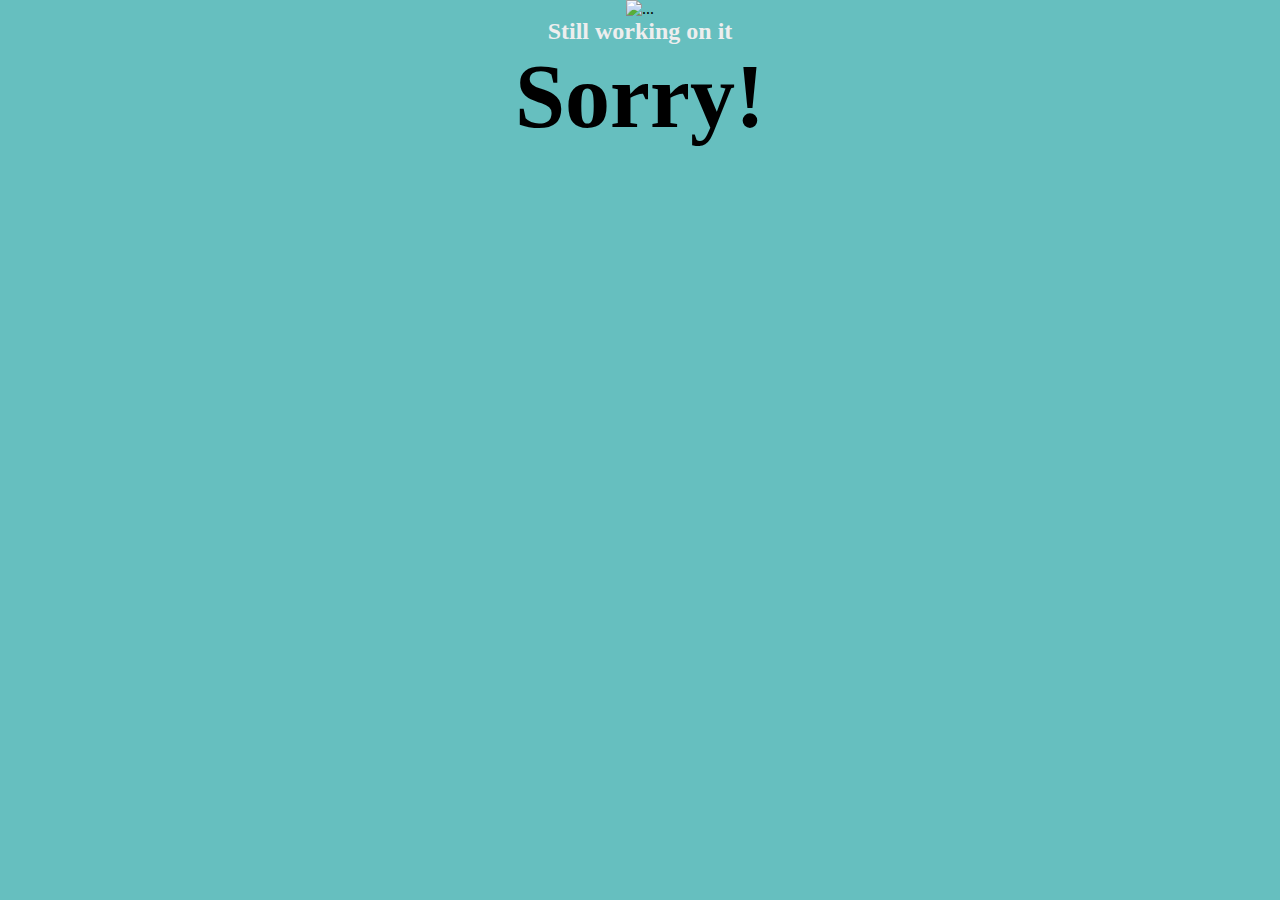
==== experience.html @ 9b8a1d78 "Add files via upload" ====
<!DOCTYPE html>
<html lang="en" dir="ltr">
  <head>
    <meta charset="utf-8">
    <title>Oscar Lopcamp | Experience</title>
    <link rel="stylesheet" href="css/styles.css">
  </head>
  <body>
    <img src="https://media0.giphy.com/media/mz9h5VepIFMg8/200w.webp?cid=ecf05e47aab8a73c94cdfbde5dd42be1b126dbe694c402a7&rid=200w.webp" alt="...">
    <h2>Still working on it</h2>
    <h1>Sorry!</h1>
  </body>
</html>
---- css/styles.css ----
body{
  margin:0;
  padding: 0;
  border: 0;
  background-color: #66bfbf;
  text-align: center;
  font-family: 'Architects Daughter', cursive;
}

.container{
  text-align: center;
  margin: 0;
}

header img{
margin: 0;
	padding:10px ;
}

nav a{
	color: #fff;
	text-decoration: none;
	font-size: 40px;
}
nav ul{
	display:flex;
  list-style:none;
}
nav li{
	padding-right: 50px;
}
nav h2{
  font-size: 2.5rem;
}

h1{
  font-size: 562.5%;
  margin: 0;
}
h2{
  color: #eee;
  margin: 0;
}

h3{
  background-color: #66bfbf;
  color: blue;
}
hr{
  border-style: dotted;
  width: 10%;
  border-bottom: 0;
  border-left: 0;
  border-right: 0;
  border-top-width: 20px;
  padding-top: 40px;
  padding-bottom: 10px;
}

.pro{
  text-decoration: underline;
  color: black;
  font-size: 2.5rem;
}

.top-container{
  position: relative;
  padding-top: 100px;
  color: black;
  margin: 0;
  padding: 0;
}
.top-container h1{
  margin: 0;
}

.middle-container p{
  background-color: #66bfbf;
  padding: 1em 7em 1em 7em;
  width: 70%;
  font-size: 2.5rem;
  margin: 0;
}
.middle-container{
  font-size: 4rem;
}


.contact-me{
  font-size: 3rem;
}
.contact-me p{
  font-size: 1rem;
}
@media(max-width: 768px){
  header {
    padding: 0;
    text-align: center;
  }
  header img{
    float: none;
    padding: 10px 0 0 0;
    width: 200px
  }
  nav{
    padding: 0;
    text-align: center;
  }
  nav ul{
    text-align: center;
    padding: 6rem;
  }
  nav il{
    text-align: center;
    padding: 0;
  }
  .middle-container p{
    padding: 3em;
    text-align: center;
  }
  #title{
    padding-top:1px;
  }
}
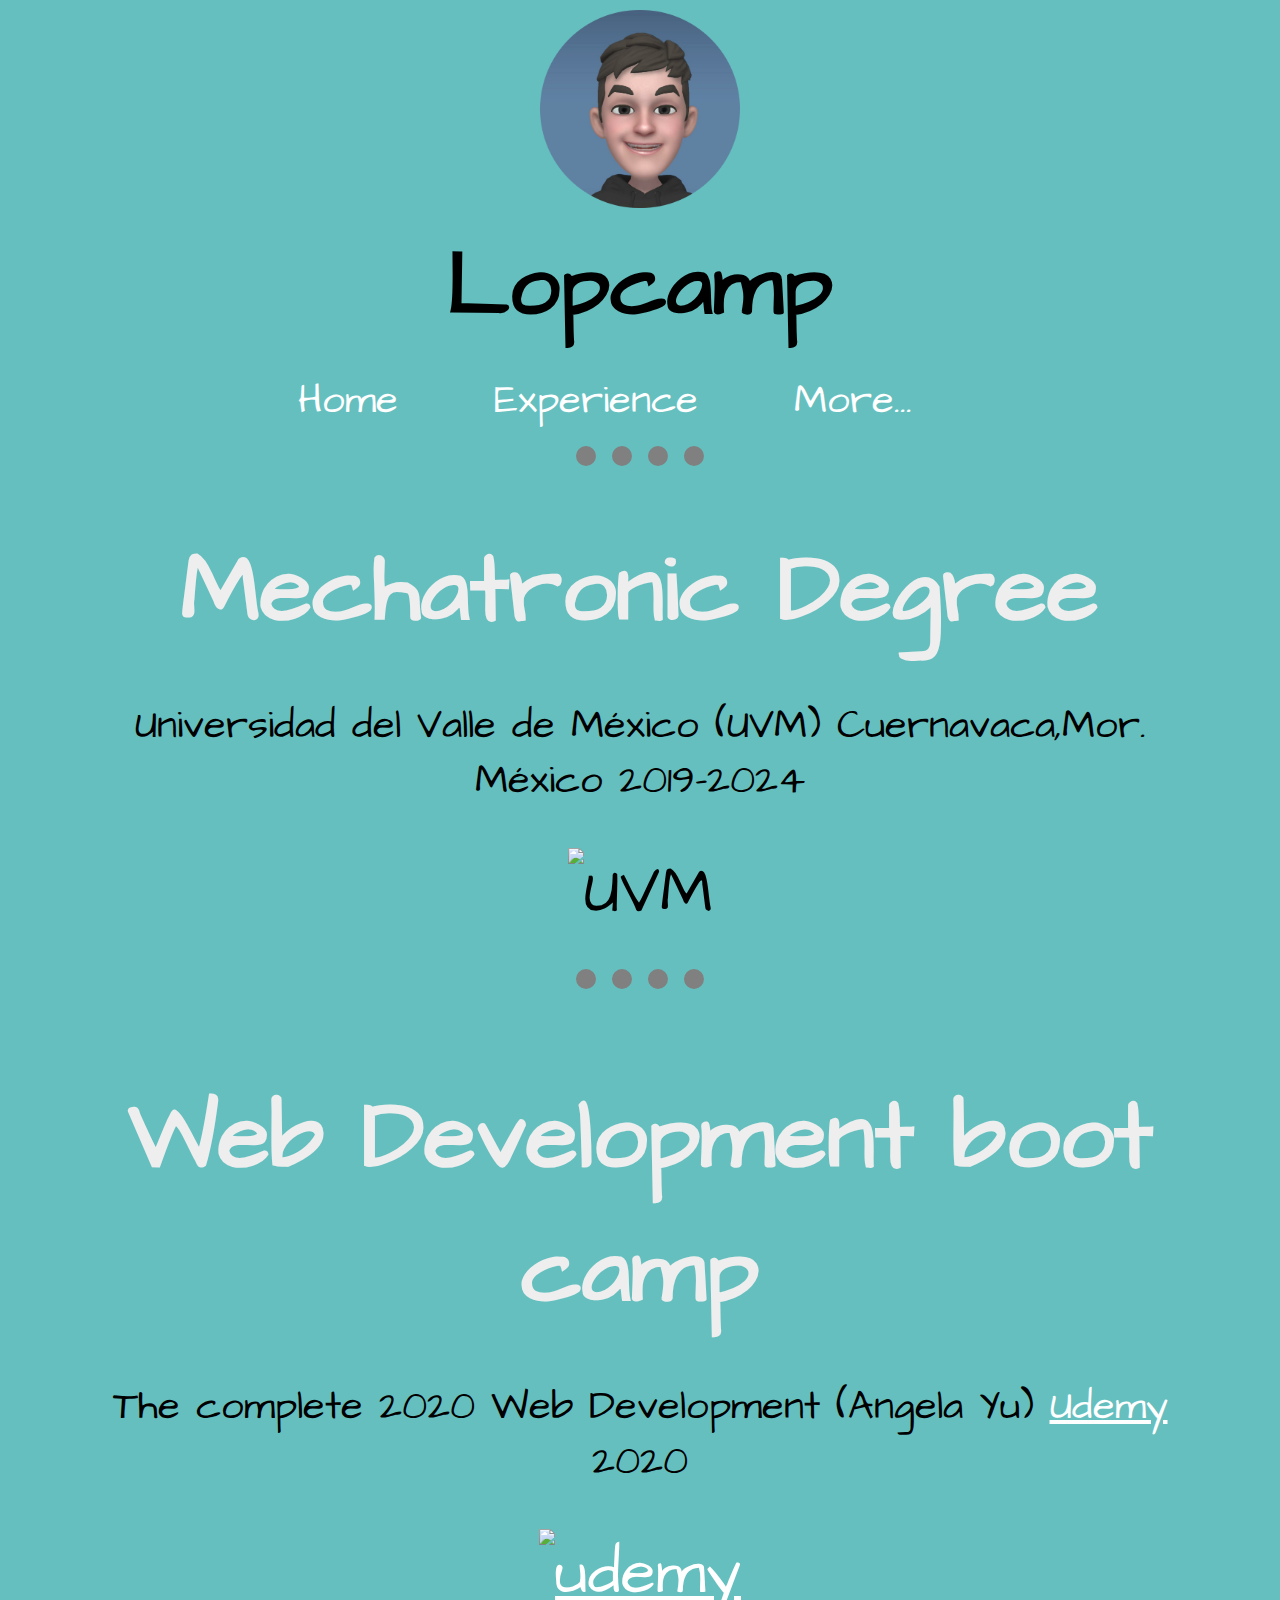
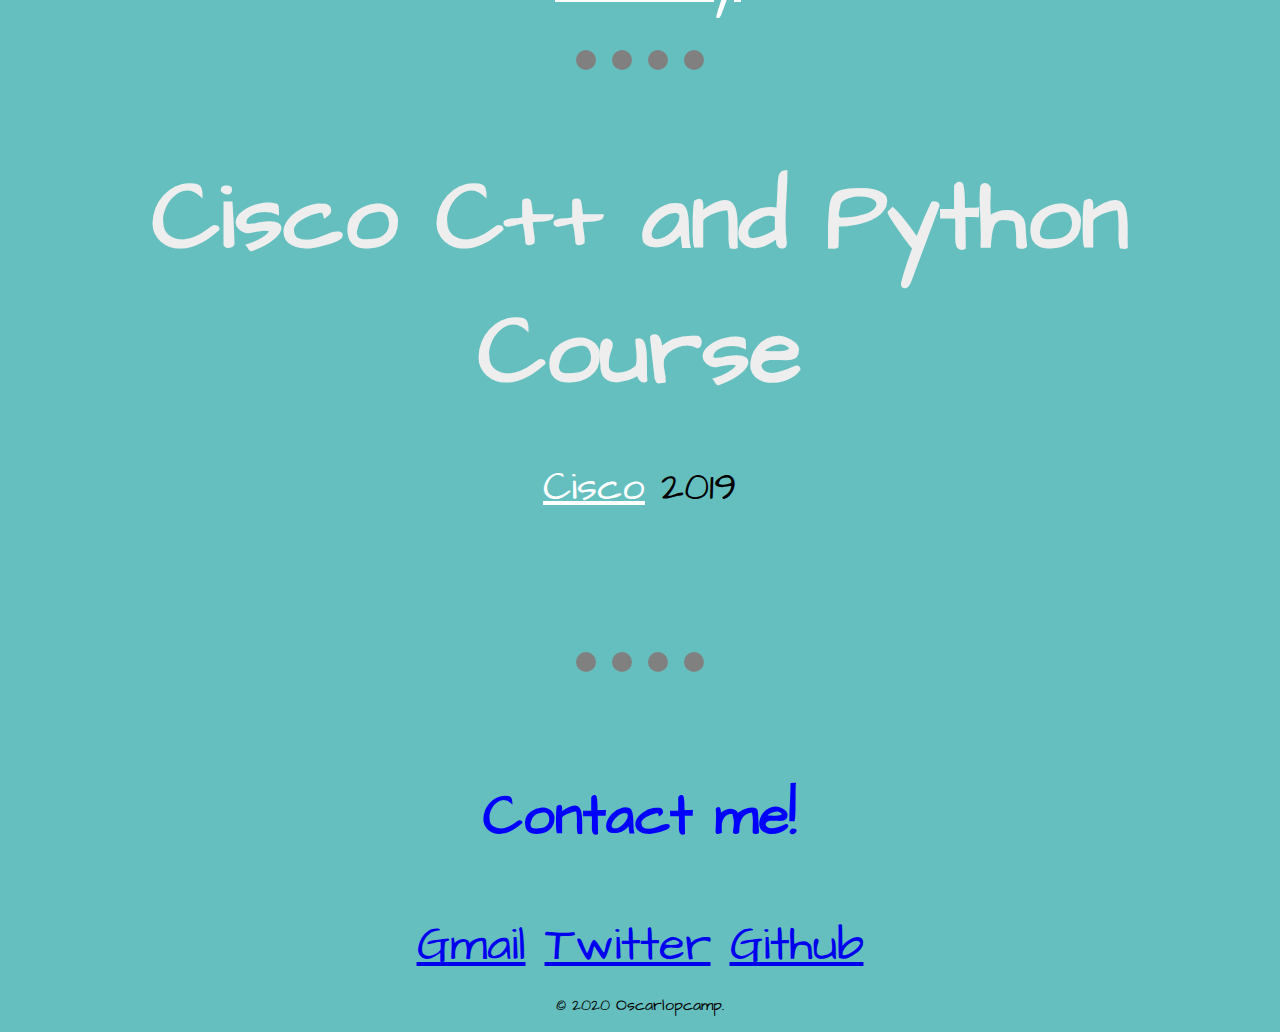
==== commit ad38999e: "Add files via upload" ====
--- a/experience.html
+++ b/experience.html
@@ -1,13 +1,57 @@
 <!DOCTYPE html>
-<html lang="en" dir="ltr">
-  <head>
-    <meta charset="utf-8">
-    <title>Oscar Lopcamp | Experience</title>
-    <link rel="stylesheet" href="css/styles.css">
-  </head>
-  <body>
-    <img src="https://media0.giphy.com/media/mz9h5VepIFMg8/200w.webp?cid=ecf05e47aab8a73c94cdfbde5dd42be1b126dbe694c402a7&rid=200w.webp" alt="...">
-    <h2>Still working on it</h2>
-    <h1>Sorry!</h1>
-  </body>
+<html>
+
+<head>
+  <meta charset="utf-8">
+  <title>Oscar Lopcamp | Home</title>
+  <link rel="stylesheet" href="css/styles.css">
+  <link rel="icon" href="favicon.ico">
+  <link href="https://fonts.googleapis.com/css2?family=Architects+Daughter&family=Montserrat:wght@300&display=swap" rel="stylesheet">
+</head>
+
+<body>
+  <header>
+      <div class="container">
+      <img width="200px" src="images/yo.png" alt="Oscar Lopcamp">
+      <h1 style="margin-top=0; margin-bottom:0;">Lopcamp</h1>
+      </div>
+      <nav class="center">
+
+					<a href="index.html">Home</a>
+					<a href="experience.html">Experience</a>
+					<a href="more.html">More...</a>
+
+      </nav>
+      </header>
+  <hr>
+  <div class="middle-container">
+    <div class="profile">
+      <h2>Mechatronic Degree</h2>
+      <p>Universidad del Valle de México (UVM) Cuernavaca,Mor. México 2019-2024</p>
+      <img width="400px" src="https://mextudia.com/wp-content/uploads/2018/09/uvm-1024x404.jpg" alt="UVM">
+    </div>
+    <hr>
+    <div class="profile">
+      <h2>Web Development boot camp</h2>
+      <p>The complete 2020 Web Development (Angela Yu) <a href="www.udemy.com">Udemy</a> 2020</p>
+      <a href="https://www.udemy.com/course/the-complete-web-development-bootcamp/"><img width="400px" src="https://img-a.udemycdn.com/course/750x422/625204_436a_2.jpg" alt="udemy"></a>
+    </div>
+    <hr>
+    <div class="profile">
+      <h2>Cisco C++ and Python Course</h2>
+      <p><a href="www.netacad.com">Cisco</a> 2019</p>
+      <img width="400px" src="https://upload.wikimedia.org/wikipedia/commons/thumb/0/08/Cisco_logo_blue_2016.svg/1200px-Cisco_logo_blue_2016.svg.png" alt="">
+    </div>
+    </div>
+    <hr>
+    <footer class="contact-me">
+        <h3>Contact me!</h3>
+        <a class="btn"  href="mailto:alexlopcamp@gmail.com">Gmail</a>
+        <a target="_blank"href="https://twitter.com/oscarlopcamp">Twitter</a>
+        <a target="_blank" href="https://github.com/oscarlopcamp">Github</a>
+        <p>&copy 2020 Oscarlopcamp.</p>
+      </footer>
+
+</body>
+
 </html>
--- a/css/styles.css
+++ b/css/styles.css
@@ -20,17 +20,13 @@
 }
 
 nav a{
+  text-align: center;
 	color: #fff;
 	text-decoration: none;
 	font-size: 40px;
+  padding-right: 70px;
 }
-nav ul{
-	display:flex;
-  list-style:none;
-}
-nav li{
-	padding-right: 50px;
-}
+
 nav h2{
   font-size: 2.5rem;
 }
@@ -58,6 +54,9 @@
   padding-top: 40px;
   padding-bottom: 10px;
 }
+.center{
+  font-size: 4em;
+}
 
 .pro{
   text-decoration: underline;
@@ -78,15 +77,18 @@
 
 .middle-container p{
   background-color: #66bfbf;
-  padding: 1em 7em 1em 7em;
-  width: 70%;
+  padding: 1em 100px 1em 100px;
   font-size: 2.5rem;
   margin: 0;
+  width: auto;
 }
 .middle-container{
   font-size: 4rem;
 }
 
+.middle-container a{
+  color: #fff;
+}
 
 .contact-me{
   font-size: 3rem;
@@ -94,33 +96,3 @@
 .contact-me p{
   font-size: 1rem;
 }
-@media(max-width: 768px){
-  header {
-    padding: 0;
-    text-align: center;
-  }
-  header img{
-    float: none;
-    padding: 10px 0 0 0;
-    width: 200px
-  }
-  nav{
-    padding: 0;
-    text-align: center;
-  }
-  nav ul{
-    text-align: center;
-    padding: 6rem;
-  }
-  nav il{
-    text-align: center;
-    padding: 0;
-  }
-  .middle-container p{
-    padding: 3em;
-    text-align: center;
-  }
-  #title{
-    padding-top:1px;
-  }
-}
